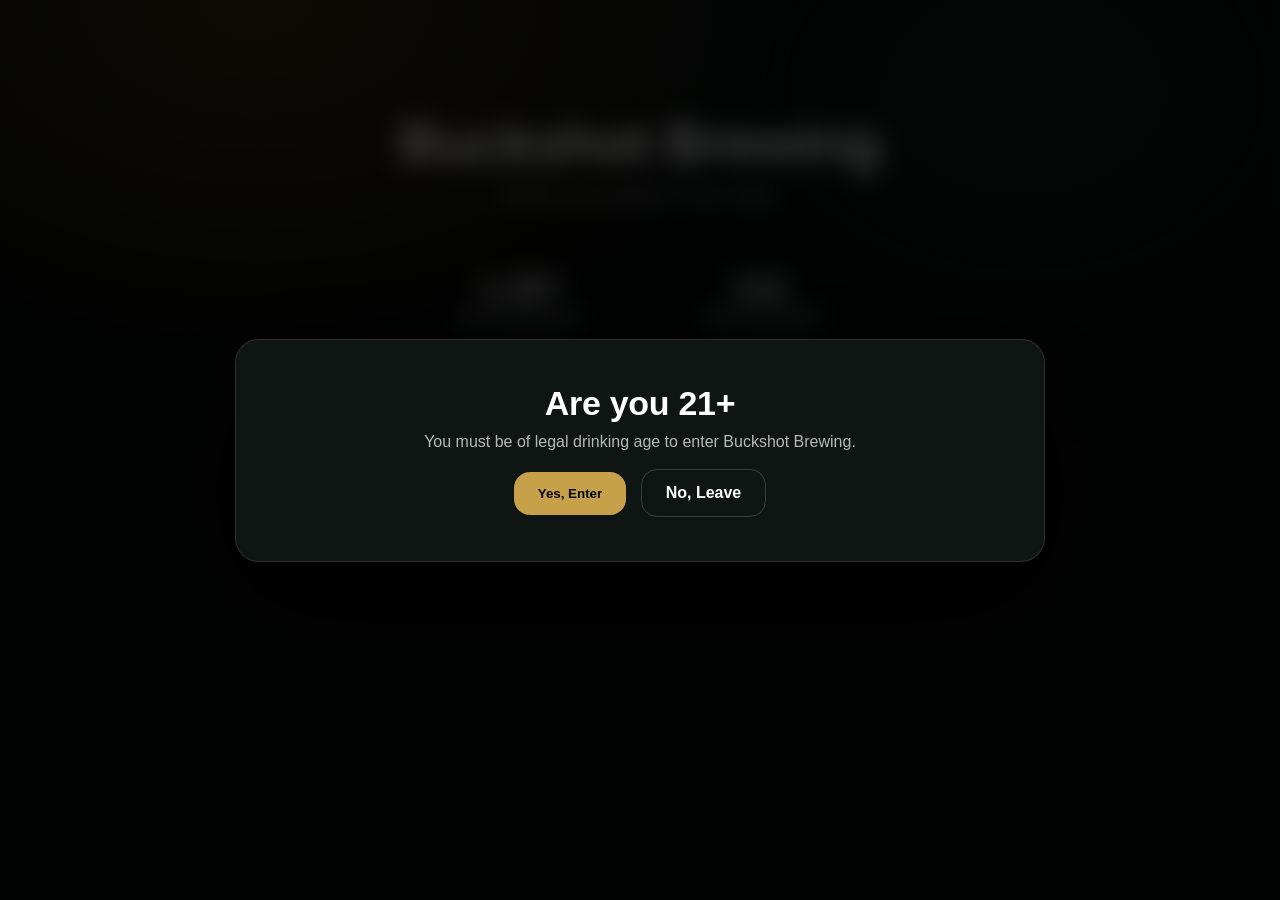
==== Buckshot-Site/index.html @ 27be312c "Add files via upload" ====
<!doctype html>
<html lang="en">
<head>
<meta charset="utf-8" />
<meta name="viewport" content="width=device-width, initial-scale=1" />
<title>Buckshot Brewing</title>

<style>
  body{
    margin:0;
    font-family:-apple-system,BlinkMacSystemFont,"Segoe UI",Roboto,sans-serif;
    background:#070a09;
    color:#fff;
    overflow-x:hidden;
  }

  body::before{
    content:"";
    position:fixed;
    inset:0;
    background:
      radial-gradient(900px 600px at 20% 0%, rgba(199,161,74,.25), transparent 60%),
      radial-gradient(800px 600px at 80% 10%, rgba(26,110,87,.2), transparent 60%);
    z-index:-1;
  }

  .site{
    transition:filter .4s ease;
  }
  .site.blur{
    filter:blur(12px);
    pointer-events:none;
    user-select:none;
  }

  .gate{
    position:fixed;
    inset:0;
    background:rgba(0,0,0,.75);
    display:flex;
    align-items:center;
    justify-content:center;
    z-index:999;
    padding:20px;
  }
  .gate-card{
    background:#0f1512;
    padding:44px;
    border-radius:24px;
    text-align:center;
    border:1px solid rgba(255,255,255,.12);
    box-shadow:0 40px 120px rgba(0,0,0,.6);
    width:min(720px, 100%);
  }
  .gate-card h1{
    margin:0 0 10px;
    font-size:34px;
    letter-spacing:-.3px;
  }
  .gate-card p{
    margin:0;
    color:rgba(255,255,255,.7);
    font-size:16px;
  }

  .btn{
    padding:14px 24px;
    border-radius:16px;
    border:none;
    font-weight:800;
    cursor:pointer;
    margin-top:18px;
  }
  .enter{
    background:#c7a14a;
    color:#000;
  }
  .leave{
    background:transparent;
    color:#fff;
    border:1px solid rgba(255,255,255,.18);
    margin-left:10px;
  }

  .transition{
    position:fixed;
    inset:0;
    background:#000;
    display:none;
    z-index:1000;
  }
  .transition.isPlaying{
    display:block;
  }
  .transition video{
    width:100%;
    height:100%;
    object-fit:cover;
    display:block;
    background:#000;
  }
  .loading{
    position:absolute;
    inset:0;
    display:grid;
    place-items:center;
    color:rgba(255,255,255,.75);
    font-weight:700;
    letter-spacing:.2px;
    text-align:center;
    padding:20px;
    pointer-events:none;
  }

  .hero{
    padding:110px 20px 30px;
    text-align:center;
  }
  .hero h1{
    font-size:56px;
    margin:0 0 10px;
    letter-spacing:-.6px;
  }
  .hero p{
    margin:0;
    color:rgba(255,255,255,.7);
    font-size:18px;
  }

  .stats{
    display:flex;
    justify-content:center;
    gap:60px;
    padding:35px 20px 70px;
    flex-wrap:wrap;
  }
  .stat{
    text-align:center;
    min-width:180px;
  }
  .stat b{
    display:block;
    font-size:32px;
  }
  .stat span{
    color:rgba(255,255,255,.7);
    font-weight:650;
  }

  @media(max-width:800px){
    .hero h1{font-size:38px;}
  }
</style>
</head>

<body>

<div id="ageGate" class="gate">
  <div class="gate-card">
    <h1>Are you 21+</h1>
    <p>You must be of legal drinking age to enter Buckshot Brewing.</p>
    <div>
      <button class="btn enter" id="yesBtn" type="button">Yes, Enter</button>
      <a class="btn leave" href="https://www.responsibility.org/" target="_blank" rel="noreferrer" style="text-decoration:none; display:inline-block;">No, Leave</a>
    </div>
  </div>
</div>

<div id="transition" class="transition" aria-hidden="true">
  <div class="loading" id="loadingText">Loading intro…</div>
  <video id="blastVideo" preload="auto" playsinline muted>
    <source src="buckshot_intro_v17_full_logo.MP4" type="video/mp4">
  </video>
</div>

<div id="site" class="site blur">
  <div class="hero">
    <h1>Buckshot Brewing</h1>
    <p>Built for the outdoors. Party ready.</p>
  </div>

  <div class="stats">
    <div class="stat">
      <b id="stat1">0</b>
      <span>early supporters</span>
    </div>
    <div class="stat">
      <b id="stat2">0</b>
      <span>stores targeted</span>
    </div>
  </div>
</div>

<script>
  const STORAGE_KEY = "buckshot_age_verified_v1";

  const gate = document.getElementById("ageGate");
  const site = document.getElementById("site");
  const transition = document.getElementById("transition");
  const loadingText = document.getElementById("loadingText");
  const video = document.getElementById("blastVideo");
  const yesBtn = document.getElementById("yesBtn");

  function markVerified(){
    try { localStorage.setItem(STORAGE_KEY, "true"); } catch(e) {}
  }
  function isVerified(){
    try { return localStorage.getItem(STORAGE_KEY) === "true"; } catch(e) { return false; }
  }

  function enterWithoutVideo(){
    transition.classList.remove("isPlaying");
    transition.setAttribute("aria-hidden", "true");
    gate.style.display = "none";
    site.classList.remove("blur");
    markVerified();
    try { video.pause(); } catch(e) {}
  }

  async function playBlastThenEnter(){
    transition.classList.add("isPlaying");
    transition.setAttribute("aria-hidden", "false");
    loadingText.textContent = "Loading intro…";

    // Make sure browser actually loads it
    try { video.load(); } catch(e) {}

    // Hard fallback: if we are stuck in black screen, skip
    const hardTimeout = setTimeout(() => {
      loadingText.textContent = "Intro skipped.";
      enterWithoutVideo();
    }, 2500);

    const cleanup = () => {
      clearTimeout(hardTimeout);
      video.removeEventListener("ended", onEnd);
      video.removeEventListener("error", onErr);
      video.removeEventListener("stalled", onStall);
    };

    const onEnd = () => {
      cleanup();
      enterWithoutVideo();
    };

    const onErr = () => {
      cleanup();
      enterWithoutVideo();
    };

    const onStall = () => {
      // If it stalls, skip quickly instead of showing black forever
      cleanup();
      enterWithoutVideo();
    };

    video.addEventListener("ended", onEnd);
    video.addEventListener("error", onErr);
    video.addEventListener("stalled", onStall);

    try{
      video.currentTime = 0;
      const p = video.play();
      if (p && typeof p.then === "function") await p;
      loadingText.textContent = "";
    } catch(e){
      cleanup();
      enterWithoutVideo();
    }
  }

  // If already verified, do not show gate
  if (isVerified()){
    gate.style.display = "none";
    site.classList.remove("blur");
  }

  yesBtn.addEventListener("click", () => {
    playBlastThenEnter();
  });

  // Simple animated counters (runs after gate is dismissed)
  function animate(el,to){
    let startTime = null;
    const duration = 900;

    function step(ts){
      if (!startTime) startTime = ts;
      const t = Math.min(1, (ts - startTime) / duration);
      const eased = 1 - Math.pow(1 - t, 3);
      el.textContent = Math.floor(eased * to).toLocaleString();
      if (t < 1) requestAnimationFrame(step);
    }
    requestAnimationFrame(step);
  }

  animate(document.getElementById("stat1"), 1287);
  animate(document.getElementById("stat2"), 215);
</script>

</body>
</html>
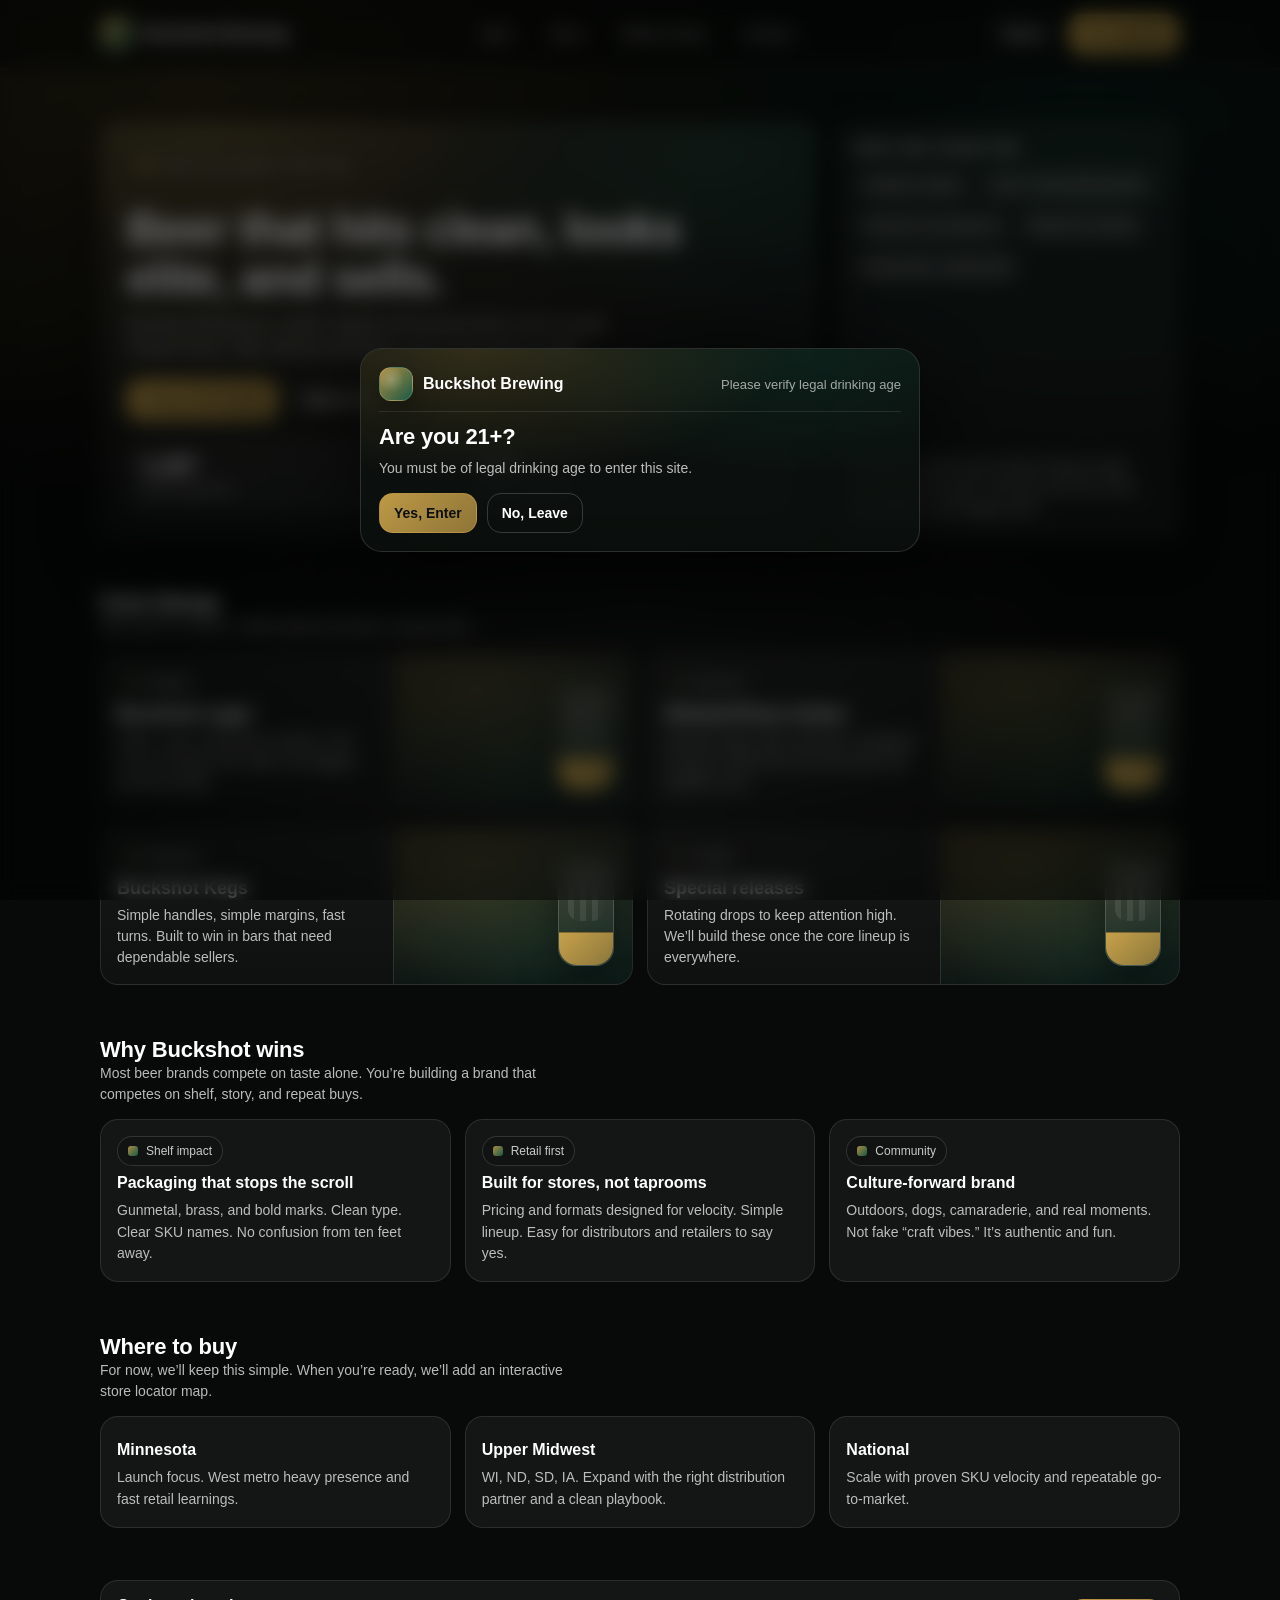
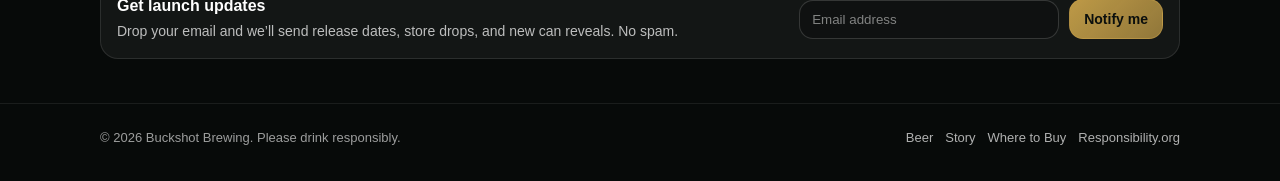
==== commit 9730562b: "Update index.html" ====
--- a/Buckshot-Site/index.html
+++ b/Buckshot-Site/index.html
@@ -1,303 +1,816 @@
-
 <!doctype html>
 <html lang="en">
 <head>
-<meta charset="utf-8" />
-<meta name="viewport" content="width=device-width, initial-scale=1" />
-<title>Buckshot Brewing</title>
-
-<style>
-  body{
-    margin:0;
-    font-family:-apple-system,BlinkMacSystemFont,"Segoe UI",Roboto,sans-serif;
-    background:#070a09;
-    color:#fff;
-    overflow-x:hidden;
-  }
-
-  body::before{
-    content:"";
-    position:fixed;
-    inset:0;
-    background:
-      radial-gradient(900px 600px at 20% 0%, rgba(199,161,74,.25), transparent 60%),
-      radial-gradient(800px 600px at 80% 10%, rgba(26,110,87,.2), transparent 60%);
-    z-index:-1;
-  }
-
-  .site{
-    transition:filter .4s ease;
-  }
-  .site.blur{
-    filter:blur(12px);
-    pointer-events:none;
-    user-select:none;
-  }
-
-  .gate{
-    position:fixed;
-    inset:0;
-    background:rgba(0,0,0,.75);
-    display:flex;
-    align-items:center;
-    justify-content:center;
-    z-index:999;
-    padding:20px;
-  }
-  .gate-card{
-    background:#0f1512;
-    padding:44px;
-    border-radius:24px;
-    text-align:center;
-    border:1px solid rgba(255,255,255,.12);
-    box-shadow:0 40px 120px rgba(0,0,0,.6);
-    width:min(720px, 100%);
-  }
-  .gate-card h1{
-    margin:0 0 10px;
-    font-size:34px;
-    letter-spacing:-.3px;
-  }
-  .gate-card p{
-    margin:0;
-    color:rgba(255,255,255,.7);
-    font-size:16px;
-  }
-
-  .btn{
-    padding:14px 24px;
-    border-radius:16px;
-    border:none;
-    font-weight:800;
-    cursor:pointer;
-    margin-top:18px;
-  }
-  .enter{
-    background:#c7a14a;
-    color:#000;
-  }
-  .leave{
-    background:transparent;
-    color:#fff;
-    border:1px solid rgba(255,255,255,.18);
-    margin-left:10px;
-  }
-
-  .transition{
-    position:fixed;
-    inset:0;
-    background:#000;
-    display:none;
-    z-index:1000;
-  }
-  .transition.isPlaying{
-    display:block;
-  }
-  .transition video{
-    width:100%;
-    height:100%;
-    object-fit:cover;
-    display:block;
-    background:#000;
-  }
-  .loading{
-    position:absolute;
-    inset:0;
-    display:grid;
-    place-items:center;
-    color:rgba(255,255,255,.75);
-    font-weight:700;
-    letter-spacing:.2px;
-    text-align:center;
-    padding:20px;
-    pointer-events:none;
-  }
-
-  .hero{
-    padding:110px 20px 30px;
-    text-align:center;
-  }
-  .hero h1{
-    font-size:56px;
-    margin:0 0 10px;
-    letter-spacing:-.6px;
-  }
-  .hero p{
-    margin:0;
-    color:rgba(255,255,255,.7);
-    font-size:18px;
-  }
-
-  .stats{
-    display:flex;
-    justify-content:center;
-    gap:60px;
-    padding:35px 20px 70px;
-    flex-wrap:wrap;
-  }
-  .stat{
-    text-align:center;
-    min-width:180px;
-  }
-  .stat b{
-    display:block;
-    font-size:32px;
-  }
-  .stat span{
-    color:rgba(255,255,255,.7);
-    font-weight:650;
-  }
-
-  @media(max-width:800px){
-    .hero h1{font-size:38px;}
-  }
-</style>
+  <meta charset="utf-8" />
+  <meta name="viewport" content="width=device-width, initial-scale=1" />
+  <title>Buckshot Brewing</title>
+  <meta name="description" content="Built for the outdoors. Party ready. Buckshot Brewing brings crisp, crowd-pleasing beer with bold, outdoors-first branding." />
+  <meta name="theme-color" content="#070a09" />
+
+  <style>
+    :root{
+      --bg:#070a09;
+      --panel: rgba(255,255,255,.06);
+      --panel2: rgba(255,255,255,.08);
+      --text:#ffffff;
+      --muted: rgba(255,255,255,.72);
+      --faint: rgba(255,255,255,.55);
+      --line: rgba(255,255,255,.10);
+
+      --accent:#c7a14a; /* brass vibe */
+      --accent2:#1a6e57; /* deep green */
+      --danger:#ff4d4d;
+
+      --radius:18px;
+      --shadow: 0 18px 60px rgba(0,0,0,.45);
+      --max: 1120px;
+    }
+
+    *{ box-sizing:border-box; }
+    html,body{ height:100%; }
+    body{
+      margin:0;
+      font-family: -apple-system, BlinkMacSystemFont, "Segoe UI", Roboto, Arial, sans-serif;
+      background: var(--bg);
+      color: var(--text);
+      overflow-x:hidden;
+    }
+
+    /* Background glow + texture */
+    body:before{
+      content:"";
+      position:fixed;
+      inset:0;
+      background:
+        radial-gradient(1100px 700px at 15% 10%, rgba(199,161,74,.18), transparent 60%),
+        radial-gradient(900px 600px at 85% 15%, rgba(26,110,87,.18), transparent 60%),
+        radial-gradient(900px 800px at 50% 90%, rgba(255,255,255,.06), transparent 60%);
+      z-index:-2;
+    }
+    body:after{
+      content:"";
+      position:fixed;
+      inset:0;
+      background-image: radial-gradient(rgba(255,255,255,.06) 1px, transparent 1px);
+      background-size: 28px 28px;
+      opacity:.18;
+      z-index:-1;
+      pointer-events:none;
+    }
+
+    a{ color:inherit; }
+    .wrap{ max-width: var(--max); margin:0 auto; padding: 0 20px; }
+
+    /* Top bar */
+    .topbar{
+      position:sticky;
+      top:0;
+      z-index:50;
+      backdrop-filter: blur(10px);
+      background: rgba(7,10,9,.60);
+      border-bottom:1px solid var(--line);
+    }
+    .nav{
+      display:flex;
+      align-items:center;
+      justify-content:space-between;
+      gap:16px;
+      padding: 14px 0;
+    }
+    .brand{
+      display:flex;
+      align-items:center;
+      gap:10px;
+      font-weight:800;
+      letter-spacing:.2px;
+    }
+    .mark{
+      width:34px; height:34px;
+      border-radius:12px;
+      background:
+        radial-gradient(circle at 35% 35%, rgba(255,255,255,.20), transparent 45%),
+        linear-gradient(135deg, rgba(199,161,74,.85), rgba(26,110,87,.75));
+      border:1px solid rgba(255,255,255,.14);
+      box-shadow: 0 10px 26px rgba(0,0,0,.35);
+    }
+    .navlinks{
+      display:flex;
+      align-items:center;
+      gap:18px;
+      color: var(--muted);
+      font-size:14px;
+    }
+    .navlinks a{
+      text-decoration:none;
+      padding:8px 10px;
+      border-radius:12px;
+      transition: background .15s ease, color .15s ease;
+    }
+    .navlinks a:hover{
+      background: rgba(255,255,255,.06);
+      color: #fff;
+    }
+    .navcta{ display:flex; gap:10px; align-items:center; }
+
+    /* Buttons */
+    .btn{
+      display:inline-flex;
+      align-items:center;
+      justify-content:center;
+      gap:10px;
+      padding: 11px 14px;
+      border-radius: 14px;
+      font-weight:700;
+      font-size:14px;
+      text-decoration:none;
+      border:1px solid rgba(255,255,255,.14);
+      background: rgba(255,255,255,.06);
+      color:#fff;
+      transition: transform .12s ease, background .15s ease, border-color .15s ease;
+      cursor:pointer;
+    }
+    .btn:hover{ transform: translateY(-1px); background: rgba(255,255,255,.09); }
+    .btn.primary{
+      border-color: rgba(199,161,74,.45);
+      background: linear-gradient(135deg, rgba(199,161,74,.95), rgba(199,161,74,.70));
+      color:#0b0f0d;
+    }
+    .btn.primary:hover{ background: linear-gradient(135deg, rgba(199,161,74,1), rgba(199,161,74,.78)); }
+    .btn.ghost{
+      background: transparent;
+      border-color: rgba(255,255,255,.18);
+      color: #fff;
+    }
+
+    /* Hero */
+    .hero{
+      padding: 52px 0 26px;
+    }
+    .heroGrid{
+      display:grid;
+      grid-template-columns: 1.35fr .65fr;
+      gap:18px;
+      align-items:stretch;
+    }
+    .heroCard{
+      border:1px solid var(--line);
+      background: linear-gradient(180deg, rgba(255,255,255,.07), rgba(255,255,255,.03));
+      border-radius: var(--radius);
+      box-shadow: var(--shadow);
+      padding: 26px;
+      position:relative;
+      overflow:hidden;
+    }
+    .heroCard:before{
+      content:"";
+      position:absolute;
+      inset:-1px;
+      background:
+        radial-gradient(600px 280px at 15% 0%, rgba(199,161,74,.18), transparent 55%),
+        radial-gradient(520px 260px at 85% 10%, rgba(26,110,87,.20), transparent 60%);
+      pointer-events:none;
+      z-index:0;
+    }
+    .heroCard > *{ position:relative; z-index:1; }
+
+    .kicker{
+      display:inline-flex;
+      gap:10px;
+      align-items:center;
+      padding: 8px 12px;
+      border-radius: 999px;
+      border:1px solid rgba(255,255,255,.14);
+      background: rgba(0,0,0,.15);
+      color: var(--muted);
+      font-size: 13px;
+      width: fit-content;
+      margin-bottom: 14px;
+    }
+    .dot{
+      width:10px; height:10px;
+      border-radius:50%;
+      background: var(--accent);
+      box-shadow: 0 0 0 4px rgba(199,161,74,.18);
+    }
+    h1{
+      margin: 10px 0 10px;
+      font-size: 46px;
+      line-height:1.06;
+      letter-spacing:-.6px;
+    }
+    .sub{
+      margin: 0 0 18px;
+      color: var(--muted);
+      font-size: 16px;
+      line-height:1.55;
+      max-width: 58ch;
+    }
+    .heroActions{
+      display:flex;
+      gap:10px;
+      flex-wrap:wrap;
+      margin: 12px 0 18px;
+    }
+
+    .miniGrid{
+      display:grid;
+      grid-template-columns: 1fr 1fr;
+      gap:12px;
+      margin-top: 16px;
+    }
+    .mini{
+      border:1px solid var(--line);
+      background: rgba(255,255,255,.05);
+      border-radius: 16px;
+      padding: 14px;
+    }
+    .mini .big{
+      font-size: 22px;
+      font-weight: 900;
+      letter-spacing: .2px;
+    }
+    .mini .label{
+      color: var(--faint);
+      font-size: 13px;
+      margin-top: 2px;
+    }
+
+    .sideCard{
+      border:1px solid var(--line);
+      border-radius: var(--radius);
+      background: rgba(255,255,255,.05);
+      padding: 18px;
+      box-shadow: 0 14px 42px rgba(0,0,0,.35);
+      display:flex;
+      flex-direction:column;
+      gap:12px;
+    }
+    .sideTitle{
+      font-weight: 900;
+      font-size: 14px;
+      letter-spacing:.8px;
+      text-transform:uppercase;
+      color: rgba(255,255,255,.78);
+    }
+    .pillRow{ display:flex; flex-wrap:wrap; gap:8px; }
+    .pill{
+      padding: 8px 10px;
+      border-radius: 999px;
+      background: rgba(255,255,255,.06);
+      border:1px solid rgba(255,255,255,.12);
+      color: rgba(255,255,255,.78);
+      font-size: 13px;
+      white-space:nowrap;
+    }
+    .sideNote{
+      color: var(--muted);
+      font-size: 14px;
+      line-height:1.5;
+      margin-top:auto;
+    }
+
+    /* Sections */
+    section{ padding: 26px 0; }
+    .sectionHead{
+      display:flex;
+      align-items:flex-end;
+      justify-content:space-between;
+      gap:16px;
+      margin-bottom: 14px;
+    }
+    .sectionHead h2{
+      margin:0;
+      font-size: 22px;
+      letter-spacing:-.2px;
+    }
+    .sectionHead p{
+      margin:0;
+      color: var(--muted);
+      font-size: 14px;
+      max-width: 62ch;
+      line-height:1.5;
+    }
+
+    .grid3{
+      display:grid;
+      grid-template-columns: repeat(3, 1fr);
+      gap: 14px;
+    }
+    .card{
+      border:1px solid var(--line);
+      background: rgba(255,255,255,.05);
+      border-radius: var(--radius);
+      padding: 16px;
+    }
+    .card h3{ margin: 8px 0 8px; font-size: 16px; }
+    .card p{ margin: 0; color: var(--muted); font-size: 14px; line-height:1.55; }
+    .tag{
+      display:inline-flex;
+      align-items:center;
+      gap:8px;
+      padding: 7px 10px;
+      border-radius: 999px;
+      border:1px solid rgba(255,255,255,.14);
+      background: rgba(0,0,0,.15);
+      color: rgba(255,255,255,.78);
+      font-size: 12px;
+    }
+    .icon{
+      width:10px; height:10px; border-radius: 3px;
+      background: linear-gradient(135deg, rgba(199,161,74,.95), rgba(26,110,87,.85));
+      opacity:.9;
+    }
+
+    /* Product tiles */
+    .products{
+      display:grid;
+      grid-template-columns: 1fr 1fr;
+      gap: 14px;
+    }
+    .prod{
+      border:1px solid var(--line);
+      border-radius: var(--radius);
+      background: linear-gradient(180deg, rgba(255,255,255,.06), rgba(255,255,255,.03));
+      overflow:hidden;
+      display:grid;
+      grid-template-columns: 1.1fr .9fr;
+      min-height: 160px;
+    }
+    .prodInfo{
+      padding: 16px;
+    }
+    .prodInfo .name{
+      font-weight: 900;
+      font-size: 18px;
+      margin: 6px 0 6px;
+    }
+    .prodInfo .desc{
+      color: var(--muted);
+      font-size: 14px;
+      line-height:1.5;
+      margin: 0;
+    }
+    .prodArt{
+      position:relative;
+      border-left:1px solid rgba(255,255,255,.10);
+      background:
+        radial-gradient(420px 220px at 30% 20%, rgba(199,161,74,.22), transparent 60%),
+        radial-gradient(420px 240px at 70% 70%, rgba(26,110,87,.22), transparent 60%),
+        rgba(0,0,0,.10);
+    }
+    .shell{
+      position:absolute;
+      inset:auto 18px 18px auto;
+      width: 56px;
+      height: 108px;
+      border-radius: 18px;
+      border:1px solid rgba(255,255,255,.16);
+      background: linear-gradient(180deg, rgba(255,255,255,.10), rgba(255,255,255,.02));
+      box-shadow: 0 18px 40px rgba(0,0,0,.40);
+    }
+    .shell:before{
+      content:"";
+      position:absolute;
+      left:0; right:0;
+      bottom:0;
+      height: 30%;
+      border-top:1px solid rgba(0,0,0,.25);
+      background: linear-gradient(135deg, rgba(199,161,74,1), rgba(199,161,74,.65));
+      border-bottom-left-radius: 18px;
+      border-bottom-right-radius: 18px;
+    }
+    .shell:after{
+      content:"";
+      position:absolute;
+      left: 9px; right: 9px;
+      top: 14px; bottom: 44px;
+      border-radius: 12px;
+      background: repeating-linear-gradient(
+        90deg,
+        rgba(255,255,255,.14),
+        rgba(255,255,255,.14) 6px,
+        rgba(255,255,255,.02) 6px,
+        rgba(255,255,255,.02) 12px
+      );
+      opacity:.65;
+    }
+
+    /* Email signup */
+    .signup{
+      display:flex;
+      align-items:center;
+      justify-content:space-between;
+      gap:14px;
+      border:1px solid var(--line);
+      border-radius: var(--radius);
+      background: rgba(255,255,255,.05);
+      padding: 16px;
+    }
+    .signup .copy h3{ margin:0 0 6px; font-size: 16px; }
+    .signup .copy p{ margin:0; color: var(--muted); font-size: 14px; line-height:1.5; }
+    form{
+      display:flex;
+      gap:10px;
+      align-items:center;
+      flex-wrap:wrap;
+      justify-content:flex-end;
+    }
+    input{
+      width: 260px;
+      max-width: 70vw;
+      padding: 11px 12px;
+      border-radius: 14px;
+      border:1px solid rgba(255,255,255,.16);
+      background: rgba(0,0,0,.18);
+      color:#fff;
+      outline:none;
+    }
+    input::placeholder{ color: rgba(255,255,255,.48); }
+
+    /* Footer */
+    footer{
+      padding: 26px 0 36px;
+      color: rgba(255,255,255,.60);
+      font-size: 13px;
+      border-top:1px solid rgba(255,255,255,.08);
+      margin-top: 18px;
+    }
+    .footRow{
+      display:flex;
+      justify-content:space-between;
+      gap:14px;
+      flex-wrap:wrap;
+      align-items:center;
+    }
+    .footLinks{ display:flex; gap:12px; flex-wrap:wrap; }
+    .footLinks a{ color: rgba(255,255,255,.68); text-decoration:none; }
+    .footLinks a:hover{ color:#fff; }
+
+    /* Age gate */
+    .gate{
+      position:fixed;
+      inset:0;
+      background: rgba(0,0,0,.55);
+      backdrop-filter: blur(10px);
+      display:flex;
+      align-items:center;
+      justify-content:center;
+      padding: 20px;
+      z-index:999;
+    }
+    .gateCard{
+      width:min(560px, 92vw);
+      border-radius: 22px;
+      border:1px solid rgba(255,255,255,.14);
+      background: rgba(12,16,14,.82);
+      box-shadow: 0 30px 90px rgba(0,0,0,.65);
+      padding: 18px;
+      position:relative;
+      overflow:hidden;
+    }
+    .gateCard:before{
+      content:"";
+      position:absolute;
+      inset:-1px;
+      background:
+        radial-gradient(520px 220px at 20% 0%, rgba(199,161,74,.20), transparent 60%),
+        radial-gradient(520px 220px at 80% 0%, rgba(26,110,87,.20), transparent 60%);
+      pointer-events:none;
+    }
+    .gateCard > *{ position:relative; z-index:1; }
+    .gateTop{
+      display:flex;
+      align-items:center;
+      justify-content:space-between;
+      gap:12px;
+      padding-bottom: 10px;
+      border-bottom:1px solid rgba(255,255,255,.10);
+      margin-bottom: 12px;
+    }
+    .gateTop .left{
+      display:flex;
+      align-items:center;
+      gap:10px;
+      font-weight:900;
+    }
+    .gateTop .hint{
+      color: rgba(255,255,255,.62);
+      font-size: 13px;
+    }
+    .gateCard h2{
+      margin: 10px 0 8px;
+      font-size: 22px;
+      letter-spacing:-.2px;
+    }
+    .gateCard p{
+      margin:0 0 14px;
+      color: rgba(255,255,255,.72);
+      line-height:1.5;
+      font-size: 14px;
+    }
+    .gateActions{
+      display:flex;
+      gap:10px;
+      flex-wrap:wrap;
+    }
+    .leave{
+      border-color: rgba(255,255,255,.18);
+      background: transparent;
+      color:#fff;
+    }
+
+    /* Responsive */
+    @media (max-width: 920px){
+      h1{ font-size: 40px; }
+      .heroGrid{ grid-template-columns: 1fr; }
+      .grid3{ grid-template-columns: 1fr; }
+      .products{ grid-template-columns: 1fr; }
+      .prod{ grid-template-columns: 1fr; }
+      .prodArt{ min-height: 140px; border-left:none; border-top:1px solid rgba(255,255,255,.10); }
+      .navlinks{ display:none; }
+    }
+  </style>
 </head>
 
 <body>
-
-<div id="ageGate" class="gate">
-  <div class="gate-card">
-    <h1>Are you 21+</h1>
-    <p>You must be of legal drinking age to enter Buckshot Brewing.</p>
-    <div>
-      <button class="btn enter" id="yesBtn" type="button">Yes, Enter</button>
-      <a class="btn leave" href="https://www.responsibility.org/" target="_blank" rel="noreferrer" style="text-decoration:none; display:inline-block;">No, Leave</a>
+  <!-- Age Gate -->
+  <div id="ageGate" class="gate" role="dialog" aria-modal="true" aria-label="Age verification">
+    <div class="gateCard">
+      <div class="gateTop">
+        <div class="left">
+          <div class="mark" aria-hidden="true"></div>
+          Buckshot Brewing
+        </div>
+        <div class="hint">Please verify legal drinking age</div>
+      </div>
+
+      <h2>Are you 21+?</h2>
+      <p>You must be of legal drinking age to enter this site.</p>
+
+      <div class="gateActions">
+        <button class="btn primary" id="yesBtn" type="button">Yes, Enter</button>
+        <a class="btn leave" href="https://www.responsibility.org/" target="_blank" rel="noreferrer">No, Leave</a>
+      </div>
     </div>
   </div>
-</div>
-
-<div id="transition" class="transition" aria-hidden="true">
-  <div class="loading" id="loadingText">Loading intro…</div>
-  <video id="blastVideo" preload="auto" playsinline muted>
-    <source src="buckshot_intro_v17_full_logo.MP4" type="video/mp4">
-  </video>
-</div>
-
-<div id="site" class="site blur">
-  <div class="hero">
-    <h1>Buckshot Brewing</h1>
-    <p>Built for the outdoors. Party ready.</p>
-  </div>
-
-  <div class="stats">
-    <div class="stat">
-      <b id="stat1">0</b>
-      <span>early supporters</span>
-    </div>
-    <div class="stat">
-      <b id="stat2">0</b>
-      <span>stores targeted</span>
+
+  <!-- Topbar -->
+  <div class="topbar">
+    <div class="wrap">
+      <div class="nav">
+        <div class="brand">
+          <div class="mark" aria-hidden="true"></div>
+          <span>Buckshot Brewing</span>
+        </div>
+
+        <div class="navlinks">
+          <a href="#beer">Beer</a>
+          <a href="#story">Story</a>
+          <a href="#where">Where to Buy</a>
+          <a href="#contact">Contact</a>
+        </div>
+
+        <div class="navcta">
+          <a class="btn ghost" href="#where">Find it</a>
+          <a class="btn primary" href="#contact">Get updates</a>
+        </div>
+      </div>
     </div>
   </div>
-</div>
-
-<script>
-  const STORAGE_KEY = "buckshot_age_verified_v1";
-
-  const gate = document.getElementById("ageGate");
-  const site = document.getElementById("site");
-  const transition = document.getElementById("transition");
-  const loadingText = document.getElementById("loadingText");
-  const video = document.getElementById("blastVideo");
-  const yesBtn = document.getElementById("yesBtn");
-
-  function markVerified(){
-    try { localStorage.setItem(STORAGE_KEY, "true"); } catch(e) {}
-  }
-  function isVerified(){
-    try { return localStorage.getItem(STORAGE_KEY) === "true"; } catch(e) { return false; }
-  }
-
-  function enterWithoutVideo(){
-    transition.classList.remove("isPlaying");
-    transition.setAttribute("aria-hidden", "true");
-    gate.style.display = "none";
-    site.classList.remove("blur");
-    markVerified();
-    try { video.pause(); } catch(e) {}
-  }
-
-  async function playBlastThenEnter(){
-    transition.classList.add("isPlaying");
-    transition.setAttribute("aria-hidden", "false");
-    loadingText.textContent = "Loading intro…";
-
-    // Make sure browser actually loads it
-    try { video.load(); } catch(e) {}
-
-    // Hard fallback: if we are stuck in black screen, skip
-    const hardTimeout = setTimeout(() => {
-      loadingText.textContent = "Intro skipped.";
-      enterWithoutVideo();
-    }, 2500);
-
-    const cleanup = () => {
-      clearTimeout(hardTimeout);
-      video.removeEventListener("ended", onEnd);
-      video.removeEventListener("error", onErr);
-      video.removeEventListener("stalled", onStall);
-    };
-
-    const onEnd = () => {
-      cleanup();
-      enterWithoutVideo();
-    };
-
-    const onErr = () => {
-      cleanup();
-      enterWithoutVideo();
-    };
-
-    const onStall = () => {
-      // If it stalls, skip quickly instead of showing black forever
-      cleanup();
-      enterWithoutVideo();
-    };
-
-    video.addEventListener("ended", onEnd);
-    video.addEventListener("error", onErr);
-    video.addEventListener("stalled", onStall);
-
-    try{
-      video.currentTime = 0;
-      const p = video.play();
-      if (p && typeof p.then === "function") await p;
-      loadingText.textContent = "";
-    } catch(e){
-      cleanup();
-      enterWithoutVideo();
-    }
-  }
-
-  // If already verified, do not show gate
-  if (isVerified()){
-    gate.style.display = "none";
-    site.classList.remove("blur");
-  }
-
-  yesBtn.addEventListener("click", () => {
-    playBlastThenEnter();
-  });
-
-  // Simple animated counters (runs after gate is dismissed)
-  function animate(el,to){
-    let startTime = null;
-    const duration = 900;
-
-    function step(ts){
-      if (!startTime) startTime = ts;
-      const t = Math.min(1, (ts - startTime) / duration);
-      const eased = 1 - Math.pow(1 - t, 3);
-      el.textContent = Math.floor(eased * to).toLocaleString();
-      if (t < 1) requestAnimationFrame(step);
-    }
-    requestAnimationFrame(step);
-  }
-
-  animate(document.getElementById("stat1"), 1287);
-  animate(document.getElementById("stat2"), 215);
-</script>
-
+
+  <!-- Hero -->
+  <header class="hero">
+    <div class="wrap">
+      <div class="heroGrid">
+        <div class="heroCard">
+          <div class="kicker"><span class="dot" aria-hidden="true"></span> Built for the outdoors. Party ready.</div>
+          <h1>Beer that hits clean, looks elite, and sells.</h1>
+          <p class="sub">
+            Buckshot Brewing is a bold, outdoors-first brand built to win at retail. Simple lineup, high velocity packaging, and a clear plan to scale.
+          </p>
+
+          <div class="heroActions">
+            <a class="btn primary" href="#beer">Explore the lineup</a>
+            <a class="btn ghost" href="#where">Where to buy</a>
+          </div>
+
+          <div class="miniGrid" aria-label="Key stats">
+            <div class="mini">
+              <div class="big" id="stat1">1,287</div>
+              <div class="label">early supporters</div>
+            </div>
+            <div class="mini">
+              <div class="big" id="stat2">215</div>
+              <div class="label">stores targeted</div>
+            </div>
+          </div>
+        </div>
+
+        <aside class="sideCard">
+          <div class="sideTitle">What we stand for</div>
+          <div class="pillRow">
+            <div class="pill">Outdoors culture</div>
+            <div class="pill">Crisp, crowd-pleasing beer</div>
+            <div class="pill">Premium can presence</div>
+            <div class="pill">Retail first mindset</div>
+            <div class="pill">Community + giving back</div>
+          </div>
+          <div class="sideNote">
+            Want this to feel more “Gozzer Ranch meets gunmetal and brass”? We can tune the colors, typography, and imagery next.
+          </div>
+        </aside>
+      </div>
+    </div>
+  </header>
+
+  <!-- Beer -->
+  <section id="beer">
+    <div class="wrap">
+      <div class="sectionHead">
+        <div>
+          <h2>Core lineup</h2>
+          <p>Start with the winners. Build repeat purchases. Expand later.</p>
+        </div>
+      </div>
+
+      <div class="products">
+        <div class="prod">
+          <div class="prodInfo">
+            <span class="tag"><span class="icon" aria-hidden="true"></span> Flagship</span>
+            <div class="name">Buckshot Lager</div>
+            <p class="desc">Clean, crisp, and built for volume. The one you bring to the cabin, the tailgate, and the bonfire.</p>
+          </div>
+          <div class="prodArt" aria-hidden="true"><div class="shell"></div></div>
+        </div>
+
+        <div class="prod">
+          <div class="prodInfo">
+            <span class="tag"><span class="icon" aria-hidden="true"></span> Seasonal</span>
+            <div class="name">OktoberPheas Amber</div>
+            <p class="desc">Smooth amber with a fall vibe. Designed to pop on shelf and move fast when the weather turns.</p>
+          </div>
+          <div class="prodArt" aria-hidden="true"><div class="shell"></div></div>
+        </div>
+
+        <div class="prod">
+          <div class="prodInfo">
+            <span class="tag"><span class="icon" aria-hidden="true"></span> Draft hero</span>
+            <div class="name">Buckshot Kegs</div>
+            <p class="desc">Simple handles, simple margins, fast turns. Built to win in bars that need dependable sellers.</p>
+          </div>
+          <div class="prodArt" aria-hidden="true"><div class="shell"></div></div>
+        </div>
+
+        <div class="prod">
+          <div class="prodInfo">
+            <span class="tag"><span class="icon" aria-hidden="true"></span> Limited</span>
+            <div class="name">Special releases</div>
+            <p class="desc">Rotating drops to keep attention high. We’ll build these once the core lineup is everywhere.</p>
+          </div>
+          <div class="prodArt" aria-hidden="true"><div class="shell"></div></div>
+        </div>
+      </div>
+    </div>
+  </section>
+
+  <!-- Story -->
+  <section id="story">
+    <div class="wrap">
+      <div class="sectionHead">
+        <div>
+          <h2>Why Buckshot wins</h2>
+          <p>Most beer brands compete on taste alone. You’re building a brand that competes on shelf, story, and repeat buys.</p>
+        </div>
+      </div>
+
+      <div class="grid3">
+        <div class="card">
+          <span class="tag"><span class="icon" aria-hidden="true"></span> Shelf impact</span>
+          <h3>Packaging that stops the scroll</h3>
+          <p>Gunmetal, brass, and bold marks. Clean type. Clear SKU names. No confusion from ten feet away.</p>
+        </div>
+
+        <div class="card">
+          <span class="tag"><span class="icon" aria-hidden="true"></span> Retail first</span>
+          <h3>Built for stores, not taprooms</h3>
+          <p>Pricing and formats designed for velocity. Simple lineup. Easy for distributors and retailers to say yes.</p>
+        </div>
+
+        <div class="card">
+          <span class="tag"><span class="icon" aria-hidden="true"></span> Community</span>
+          <h3>Culture-forward brand</h3>
+          <p>Outdoors, dogs, camaraderie, and real moments. Not fake “craft vibes.” It’s authentic and fun.</p>
+        </div>
+      </div>
+    </div>
+  </section>
+
+  <!-- Where to buy -->
+  <section id="where">
+    <div class="wrap">
+      <div class="sectionHead">
+        <div>
+          <h2>Where to buy</h2>
+          <p>For now, we’ll keep this simple. When you’re ready, we’ll add an interactive store locator map.</p>
+        </div>
+      </div>
+
+      <div class="grid3">
+        <div class="card">
+          <h3>Minnesota</h3>
+          <p>Launch focus. West metro heavy presence and fast retail learnings.</p>
+        </div>
+        <div class="card">
+          <h3>Upper Midwest</h3>
+          <p>WI, ND, SD, IA. Expand with the right distribution partner and a clean playbook.</p>
+        </div>
+        <div class="card">
+          <h3>National</h3>
+          <p>Scale with proven SKU velocity and repeatable go-to-market.</p>
+        </div>
+      </div>
+    </div>
+  </section>
+
+  <!-- Contact / updates -->
+  <section id="contact">
+    <div class="wrap">
+      <div class="signup">
+        <div class="copy">
+          <h3>Get launch updates</h3>
+          <p>Drop your email and we’ll send release dates, store drops, and new can reveals. No spam.</p>
+        </div>
+
+        <!-- This is a placeholder. When you're ready, we’ll wire it to Mailchimp/ConvertKit. -->
+        <form onsubmit="event.preventDefault(); alert('Got it. We will add a real email signup next.');">
+          <input type="email" required placeholder="Email address" />
+          <button class="btn primary" type="submit">Notify me</button>
+        </form>
+      </div>
+    </div>
+  </section>
+
+  <footer>
+    <div class="wrap">
+      <div class="footRow">
+        <div>© <span id="year"></span> Buckshot Brewing. Please drink responsibly.</div>
+        <div class="footLinks">
+          <a href="#beer">Beer</a>
+          <a href="#story">Story</a>
+          <a href="#where">Where to Buy</a>
+          <a href="https://www.responsibility.org/" target="_blank" rel="noreferrer">Responsibility.org</a>
+        </div>
+      </div>
+    </div>
+  </footer>
+
+  <script>
+    // Age gate
+    const STORAGE_KEY = "buckshot_age_verified_v1";
+    const gate = document.getElementById("ageGate");
+    const yesBtn = document.getElementById("yesBtn");
+
+    function isVerified(){
+      try { return localStorage.getItem(STORAGE_KEY) === "true"; }
+      catch(e){ return false; }
+    }
+    function markVerified(){
+      try { localStorage.setItem(STORAGE_KEY, "true"); } catch(e){}
+    }
+    function enterSite(){
+      gate.style.display = "none";
+    }
+
+    if (isVerified()) enterSite();
+
+    yesBtn.addEventListener("click", () => {
+      markVerified();
+      enterSite();
+    });
+
+    // Nice touch: year
+    document.getElementById("year").textContent = new Date().getFullYear();
+
+    // Optional: animate your two stats quickly on load
+    function animate(el, to){
+      const start = 0;
+      const duration = 650;
+      const startTime = performance.now();
+      const step = (now) => {
+        const t = Math.min(1, (now - startTime) / duration);
+        const eased = 1 - Math.pow(1 - t, 3);
+        const val = Math.floor(start + (to - start) * eased);
+        el.textContent = val.toLocaleString();
+        if (t < 1) requestAnimationFrame(step);
+      };
+      requestAnimationFrame(step);
+    }
+
+    const s1 = document.getElementById("stat1");
+    const s2 = document.getElementById("stat2");
+    // These can be changed anytime
+    animate(s1, 1287);
+    animate(s2, 215);
+  </script>
 </body>
-</html>+</html>
